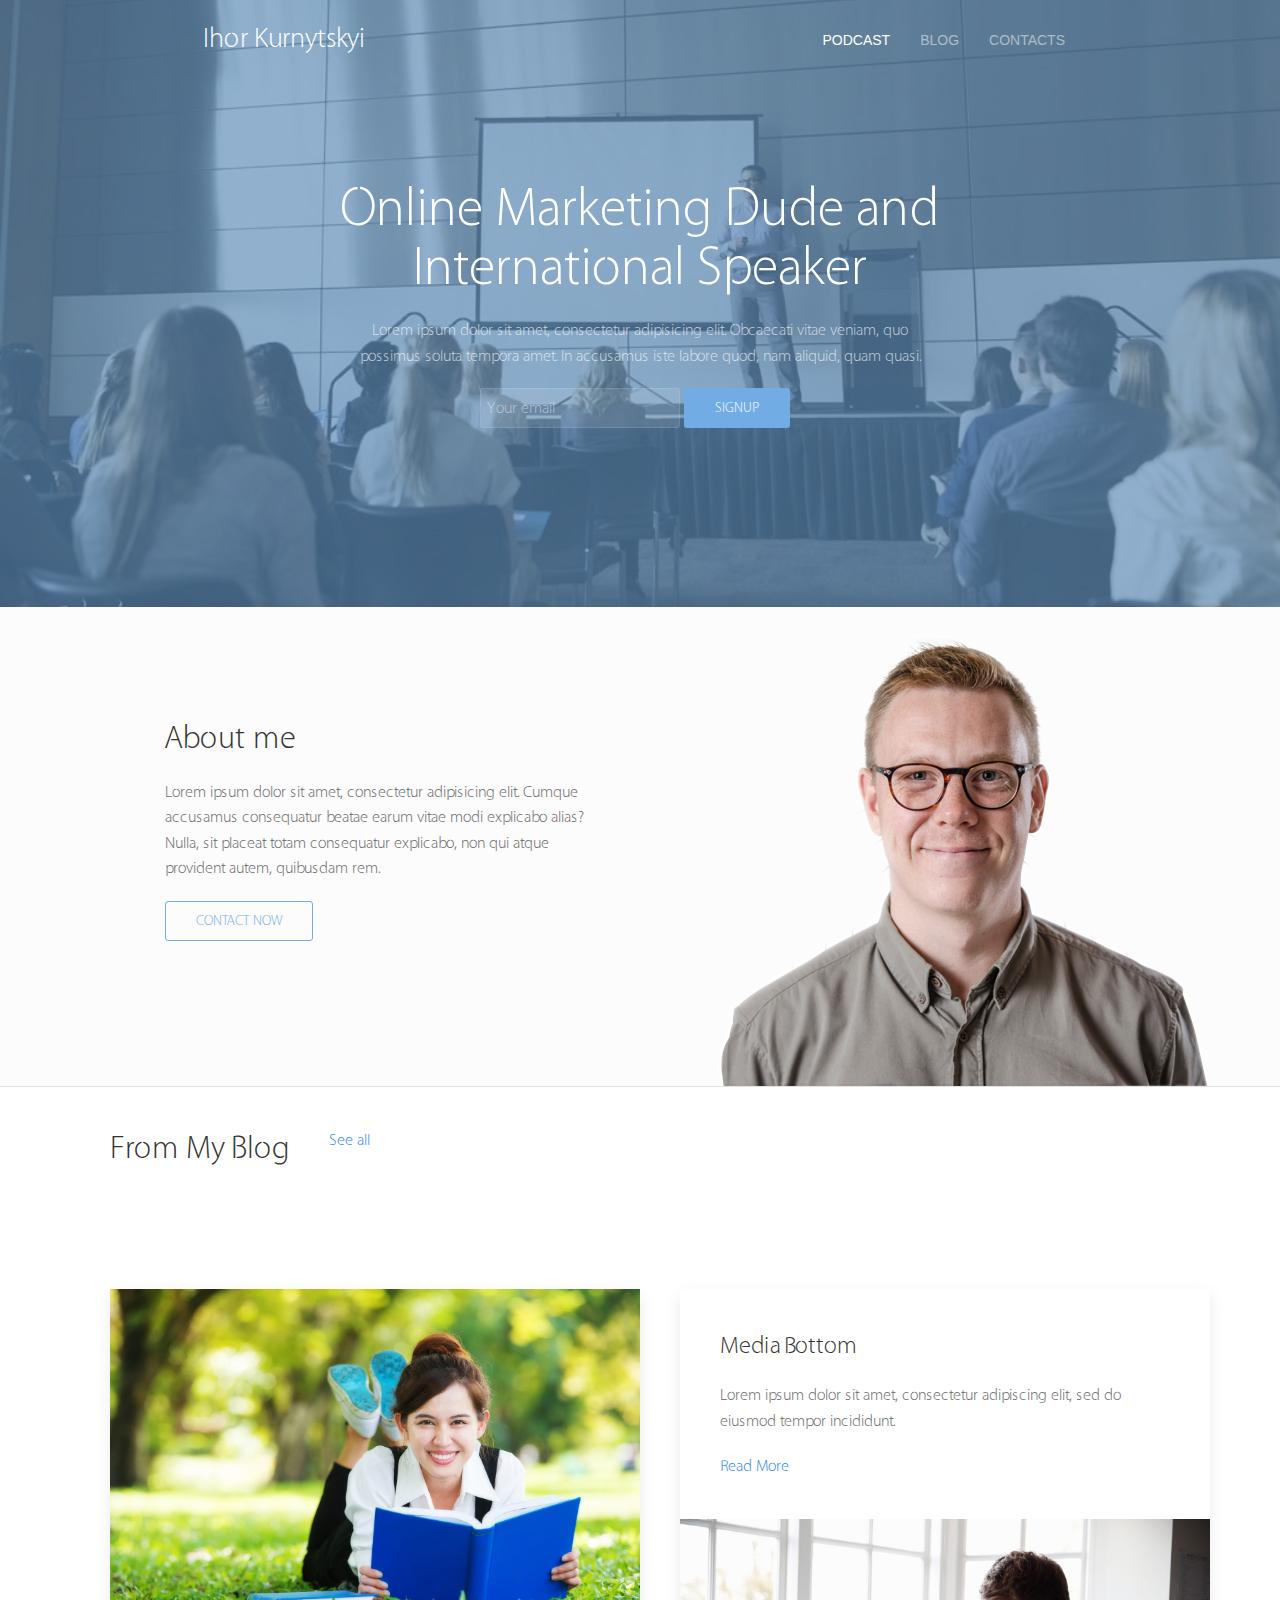
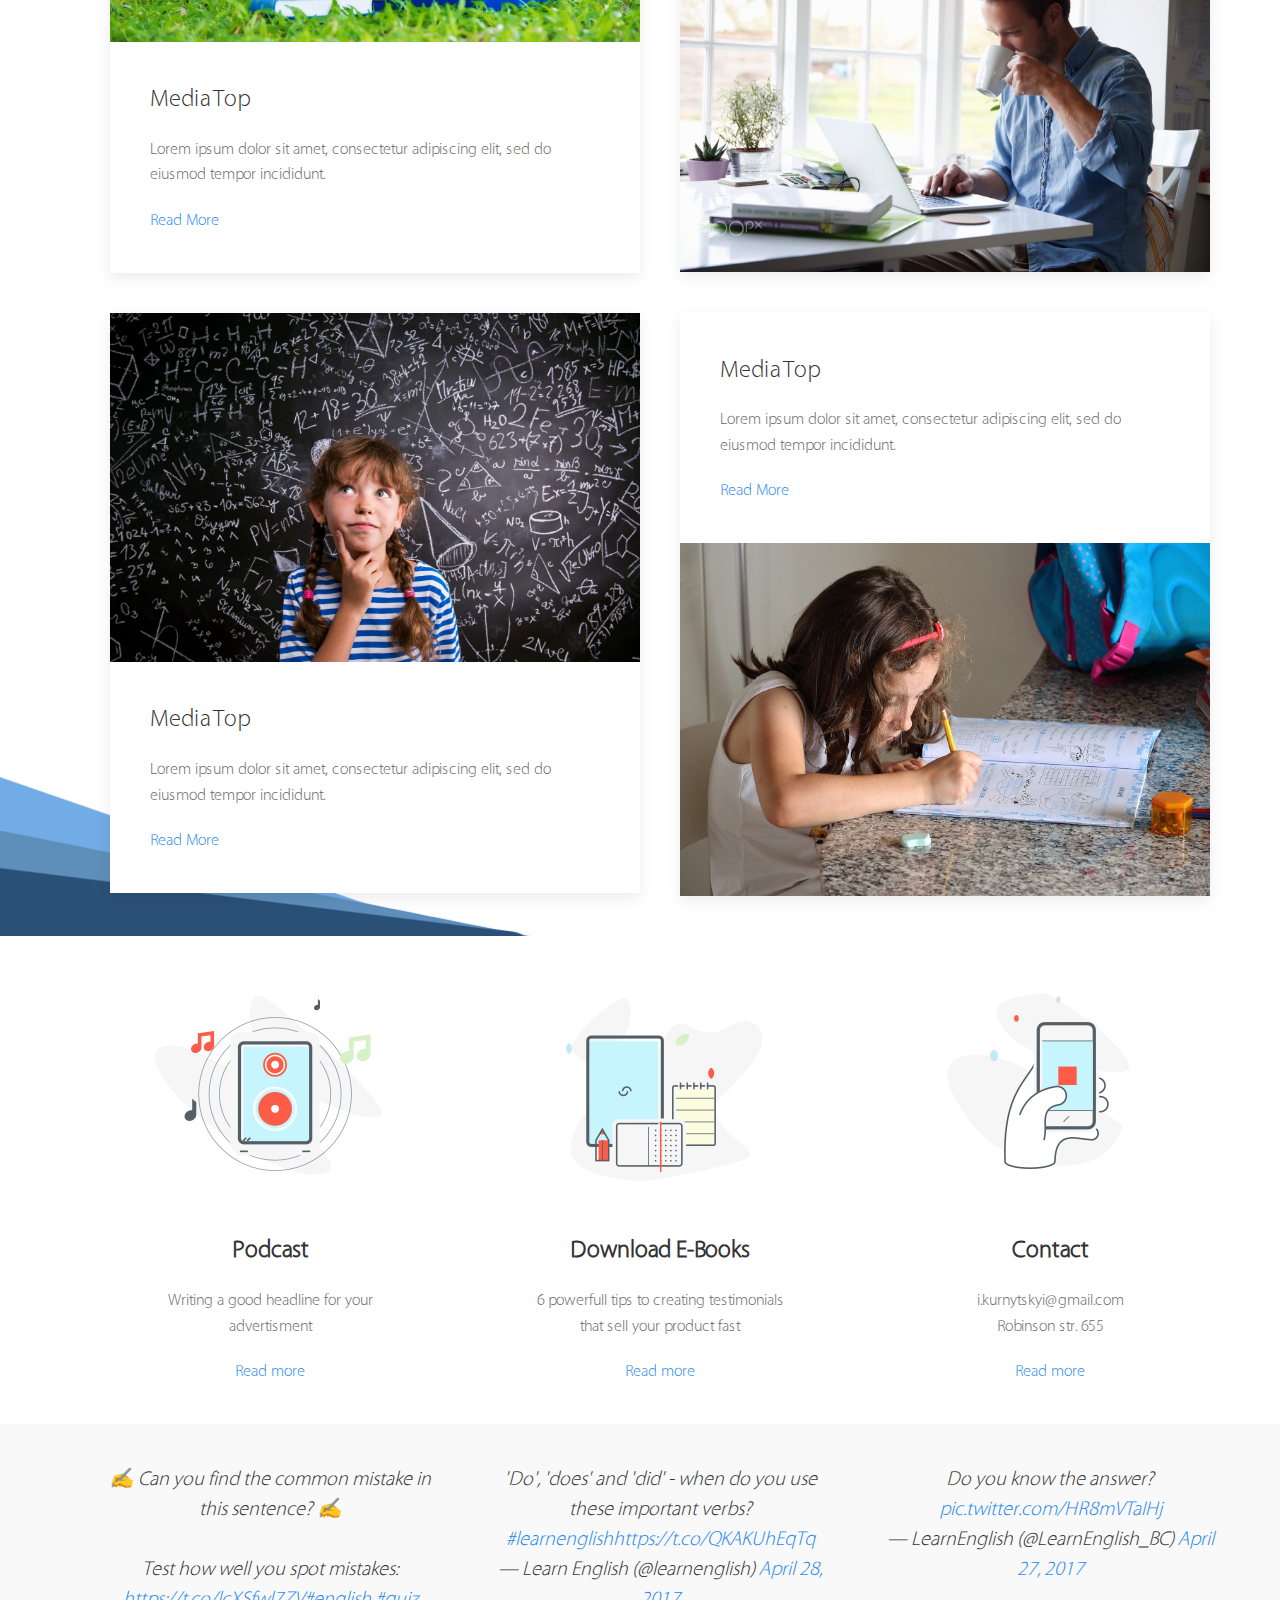
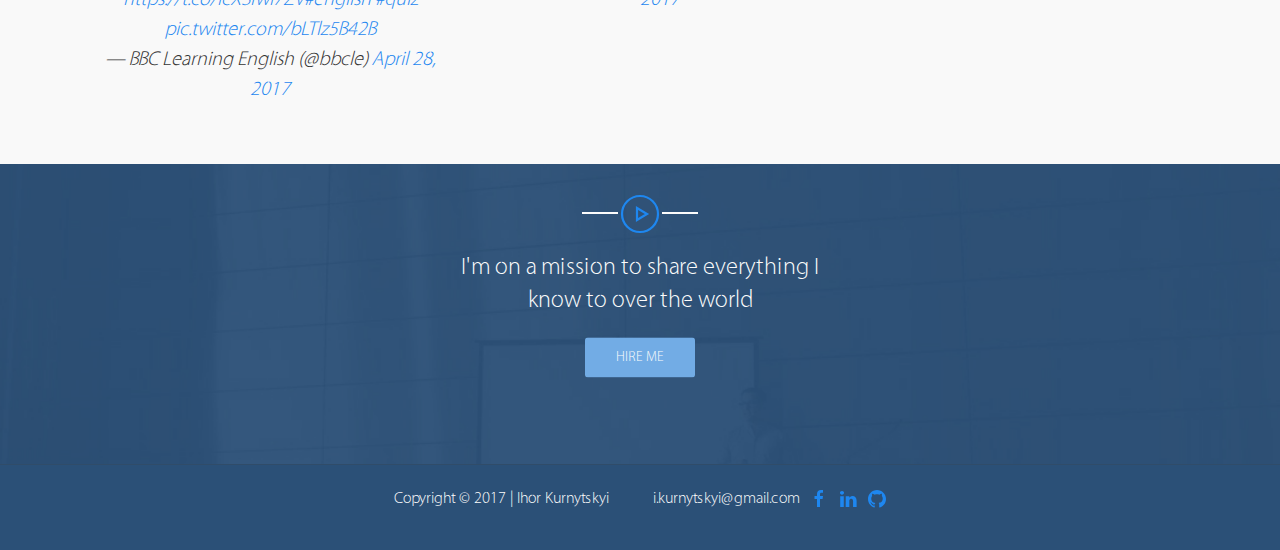
==== index.html @ 27030986 "first commit" ====
<!DOCTYPE html>
<html lang="en">
<head>
	<meta charset="UTF-8">
	
	<title>Document</title>
	<meta name="description" content="">
	
	<meta http-equiv="X-UA-Compatible" content="IE=edge">
	<meta name="viewport" content="width=device-width, initial-scale=1, maximum-scale=1">
	
	<link rel="shortcut icon" href="img/favicon/favicon.ico" type="image/x-icon"> 
	
	<!-- Normalize CSS-->
	<link rel="stylesheet" href="libs/normalize-css/normalize.css">

	<!--UIKIT framework-->
	<link rel="stylesheet" href="libs/uikit-3.0.0/css/uikit.css">

	<!-- Header CSS (First Sections of Website: paste after release from header.min.css here) -->
	<style></style>
	
	<!--CSS-->
	<link rel="stylesheet" href="css/main.css">
	
	<meta name="twitter:card" content="summary" />
    <meta name="twitter:site" content="@skatt931" />
    <meta name="twitter:title" content="Small Island Developing States Photo Submission" />
    <meta name="twitter:description" content="View the album on Flickr." />
    <meta name="twitter:image" content="https://farm6.staticflickr.com/5510/14338202952_93595258ff_z.jpg" />
</head>
<body>
	
	<header>
		
	</header>
	
    <!--	Header block-->
	<div class="uk-child-width-expand@s uk-light" uk-grid>
		<div>
			<div class="cover uk-background-cover">
				<div class="color-cover uk-background-cover">
                    <div class="uk-navbar-right">
                        <h1 class="logo uk-heading-primary">Ihor Kurnytskyi</h1>
                        <ul class="navigation uk-navbar-nav uk-position-top-right">
                            <li class="uk-active"><a href="#">Podcast</a></li>
                            <li><a href="#">Blog</a></li>
                            <li><a href="#">Contacts</a></li>
                        </ul>
                    </div>
                    <div class="main_text  uk-position-center">
                       <div class="main_text_block">
                            <h1 class="uk-heading-primary uk-text-center">Online Marketing Dude and International Speaker</h1>
                            <p class="uk-text-center">Lorem ipsum dolor sit amet, consectetur adipisicing elit. Obcaecati vitae veniam, quo possimus soluta tempora amet. In accusamus iste labore quod, nam aliquid, quam quasi.</p>
                            
                            <div class="head_form">
                                <input class="inputs uk-input uk-form-width-medium" type="text" placeholder="Your email">
                                <button class="buttons uk-button uk-button-primary">Signup</button>
                            </div>
                       </div>
                    </div>
				</div>
			</div>
		</div>
	</div>
	<!--	END Header block-->
	
	<!--About me block-->
   <div class="uk-card uk-card-default about_container">
       <div class="about_me uk-child-width-expand@s uk-grid-large uk-text-left container" uk-grid>
        <div>
            <div class="about_me_text uk-card uk-card-body">
                <h2>About me</h2>
                <p>Lorem ipsum dolor sit amet, consectetur adipisicing elit. Cumque accusamus consequatur beatae earum vitae modi explicabo alias? Nulla, sit placeat totam consequatur explicabo, non qui atque provident autem, quibusdam rem.</p>
                <button class="buttons about_me_btn uk-button uk-button-primary">Contact now</button>
            </div>
        </div>
        <div>
            <div class="man_image_block">
               <div class="circle1"><div class="circle2"><div class="circle3"></div></div></div>
                <img class="man_image" src="img/man1.png" alt="">
            </div>
        </div>
    </div>
   </div>
    
	<!--END About me block-->
	
	<!--Blog block-->
	    <div class="blog">
            <div class="stripes">
                <img src="img/stripes.png" alt="">
            </div>
                <div class="container uk-card uk-card-body " uk-grid>
                    <h2 class="uk-text-capitalize">From my blog</h2><a href="#" >See all</a>
                </div>
                <div class="container uk-card uk-card-body" uk-grid>
                <div class="uk-child-width-1-2@m" uk-grid>
            <div>
                <div class="uk-card uk-card-default uk-card-hover">
                    <div class="uk-card-media-top">
                        <a href="#modal-full1" uk-toggle><img src="img/study1.jpg" alt=""></a>
                    </div>
                    <div class="uk-card-body">
                        <h3 class="uk-card-title">Media Top</h3>
                        <p>Lorem ipsum dolor sit amet, consectetur adipiscing elit, sed do eiusmod tempor incididunt.</p>
                        <a href="#modal-full1" uk-toggle>Read More</a>
                    </div>
                </div>

                <!--This div is made for modal window it will be wisible only if you will click on the link belowe-->
                <div id="modal-full1" class="uk-modal-full" uk-modal>
                    <div class="uk-modal-dialog">
                        <button class="uk-modal-close-full uk-close-large" type="button" uk-close></button>
                        <div class="uk-grid-collapse uk-child-width-1-2@s uk-flex-middle" uk-grid>
                            <div class="uk-background-cover" style="background-image: url('img/study1.jpg');" uk-height-viewport></div>
                            <div class="uk-padding-large">
                                <h1>Headline</h1>
                                <p>Lorem ipsum dolor sit amet, consectetur adipiscing elit, sed do eiusmod tempor incididunt ut labore et dolore magna aliqua. Ut enim ad minim veniam, quis nostrud exercitation ullamco laboris nisi ut aliquip ex ea commodo consequat. Duis aute irure dolor in reprehenderit in voluptate velit esse cillum dolore eu fugiat nulla pariatur. Excepteur sint occaecat cupidatat non proident, sunt in culpa qui officia deserunt mollit anim id est laborum.</p>
                            </div>
                        </div>
                    </div>
                </div>

            </div>
            <div>
                <div class="uk-card uk-card-default uk-card-hover">
                    <div class="uk-card-body">
                        <h3 class="uk-card-title">Media Bottom</h3>
                        <p>Lorem ipsum dolor sit amet, consectetur adipiscing elit, sed do eiusmod tempor incididunt.</p>
                        <a href="#modal-full2" uk-toggle>Read More</a>
                    </div>
                     <div class="uk-card-media-top">
                        <a href="#modal-full2" uk-toggle><img src="img/study2.jpg" alt=""></a>
                    </div>
                </div>

                <div id="modal-full2" class="uk-modal-full" uk-modal>
                    <div class="uk-modal-dialog">
                        <button class="uk-modal-close-full uk-close-large" type="button" uk-close></button>
                        <div class="uk-grid-collapse uk-child-width-1-2@s uk-flex-middle" uk-grid>
                            <div class="uk-background-cover" style="background-image: url('img/study2.jpg');" uk-height-viewport></div>
                            <div class="uk-padding-large">
                                <h1>Headline</h1>
                                <p>Lorem ipsum dolor sit amet, consectetur adipiscing elit, sed do eiusmod tempor incididunt ut labore et dolore magna aliqua. Ut enim ad minim veniam, quis nostrud exercitation ullamco laboris nisi ut aliquip ex ea commodo consequat. Duis aute irure dolor in reprehenderit in voluptate velit esse cillum dolore eu fugiat nulla pariatur. Excepteur sint occaecat cupidatat non proident, sunt in culpa qui officia deserunt mollit anim id est laborum.</p>
                            </div>
                        </div>
                    </div>
                </div>

            </div>
            <div>
                <div class="uk-card uk-card-default uk-card-hover">
                    <div class="uk-card-media-top">
                        <a href="#modal-full3" uk-toggle><img src="img/study3.jpg" alt=""></a>
                    </div>
                    <div class="uk-card-body">
                        <h3 class="uk-card-title">Media Top</h3>
                        <p>Lorem ipsum dolor sit amet, consectetur adipiscing elit, sed do eiusmod tempor incididunt.</p>
                        <a href="#modal-full3" uk-toggle>Read More</a>
                    </div>
                </div>

                <div id="modal-full3" class="uk-modal-full" uk-modal>
                    <div class="uk-modal-dialog">
                        <button class="uk-modal-close-full uk-close-large" type="button" uk-close></button>
                        <div class="uk-grid-collapse uk-child-width-1-2@s uk-flex-middle" uk-grid>
                            <div class="uk-background-cover" style="background-image: url('img/study3.jpg');" uk-height-viewport></div>
                            <div class="uk-padding-large">
                                <h1>Headline</h1>
                                <p>Lorem ipsum dolor sit amet, consectetur adipiscing elit, sed do eiusmod tempor incididunt ut labore et dolore magna aliqua. Ut enim ad minim veniam, quis nostrud exercitation ullamco laboris nisi ut aliquip ex ea commodo consequat. Duis aute irure dolor in reprehenderit in voluptate velit esse cillum dolore eu fugiat nulla pariatur. Excepteur sint occaecat cupidatat non proident, sunt in culpa qui officia deserunt mollit anim id est laborum.</p>
                            </div>
                        </div>
                    </div>
                </div>

            </div>
            <div>
                <div class="uk-card uk-card-default uk-card-hover">
                    <div class="uk-card-body">
                        <h3 class="uk-card-title">Media Top</h3>
                        <p>Lorem ipsum dolor sit amet, consectetur adipiscing elit, sed do eiusmod tempor incididunt.</p>
                        <a href="#modal-full4" uk-toggle>Read More</a>
                    </div>
                    <div class="uk-card-media-bottom">
                         <a href="#modal-full4" uk-toggle><img src="img/study4.jpg" alt=""></a>
                    </div>
                </div>

                 <div id="modal-full4" class="uk-modal-full" uk-modal>
                    <div class="uk-modal-dialog">
                        <button class="uk-modal-close-full uk-close-large" type="button" uk-close></button>
                        <div class="uk-grid-collapse uk-child-width-1-2@s uk-flex-middle" uk-grid>
                            <div class="uk-background-cover" style="background-image: url('img/study4.jpg');" uk-height-viewport></div>
                            <div class="uk-padding-large">
                                <h1>Headline</h1>
                                <p>Lorem ipsum dolor sit amet, consectetur adipiscing elit, sed do eiusmod tempor incididunt ut labore et dolore magna aliqua. Ut enim ad minim veniam, quis nostrud exercitation ullamco laboris nisi ut aliquip ex ea commodo consequat. Duis aute irure dolor in reprehenderit in voluptate velit esse cillum dolore eu fugiat nulla pariatur. Excepteur sint occaecat cupidatat non proident, sunt in culpa qui officia deserunt mollit anim id est laborum.</p>
                            </div>
                        </div>
                    </div>
                </div>
            </div>

        </div>

	    </div>
	</div>
	<!--END Blog block-->
	
	<!--What to do block-->
	<div class="podcast">
<!--	    <div class="container uk-card uk-card-body">-->
           <div class="container uk-child-width-expand@s uk-text-center" uk-grid>
                <div>
                    <div class="uk-card uk-card-body">
                        <img src="img/planshet.jpg" alt="">
                        <h3 class="uk-text-bold">Podcast</h3>
                        <p>Writing a good headline for your advertisment</p>
                        <a href="#">Read more</a>
                    </div>
                </div>
                <div>
                    <div class="uk-card uk-card-body">
                        <img src="img/books.jpg" alt="">
                        <h3 class="uk-text-bold">Download E-Books</h3>
                        <p>6 powerfull tips to creating testimonials that sell your product fast</p>
                        <a href="#">Read more</a>
                    </div>
                </div>
                <div>
                    <div class="uk-card uk-card-body">
                        <img src="img/smartphone.jpg" alt="">
                        <h3 class="uk-text-bold">Contact</h3>
                        <p>i.kurnytskyi@gmail.com <br> Robinson str. 655</p>
                        <a href="#">Read more</a>
                    </div>
                </div>
           </div>
<!--        </div>-->
	</div>
	<!--END What to do block-->
	
	<!--Twitter block-->
	<div class="twitter">
	    <div class="container uk-child-width-expand@s uk-text-center" uk-grid>
                <div>
<!--                   <div class="uk-card uk-card-body">-->
                        <blockquote class="twitter-tweet"><p lang="en" dir="ltr">✍ Can you find the common mistake in this sentence? ✍<br><br>Test how well you spot mistakes: <a href="https://t.co/lcXSfwl7ZV">https://t.co/lcXSfwl7ZV</a><a href="https://twitter.com/hashtag/english?src=hash">#english</a> <a href="https://twitter.com/hashtag/quiz?src=hash">#quiz</a> <a href="https://t.co/bLTlz5B42B">pic.twitter.com/bLTlz5B42B</a></p>&mdash; BBC Learning English (@bbcle) <a href="https://twitter.com/bbcle/status/857927199827079168">April 28, 2017</a></blockquote> <script async src="//platform.twitter.com/widgets.js" charset="utf-8"></script>
<!--                    </div>-->
                </div>
                <div>
<!--                    <div class="uk-card uk-card-body">-->
                       <blockquote class="twitter-tweet"><p lang="en" dir="ltr">&#39;Do&#39;, &#39;does&#39; and &#39;did&#39; - when do you use these important verbs? <a href="https://twitter.com/hashtag/learnenglish?src=hash">#learnenglish</a><a href="https://t.co/QKAKUhEqTq">https://t.co/QKAKUhEqTq</a></p>&mdash; Learn English (@learnenglish) <a href="https://twitter.com/learnenglish/status/857836811074379776">April 28, 2017</a></blockquote> <script async src="//platform.twitter.com/widgets.js" charset="utf-8"></script>
<!--                    </div>-->
                </div>
                <div>
<!--                    <div class="uk-card uk-card-body">-->
                         <blockquote class="twitter-tweet"><p lang="en" dir="ltr">Do you know the answer? <a href="https://t.co/HR8mVTaIHj">pic.twitter.com/HR8mVTaIHj</a></p>&mdash; LearnEnglish (@LearnEnglish_BC) <a href="https://twitter.com/LearnEnglish_BC/status/857610566176845828">April 27, 2017</a></blockquote> <script async src="//platform.twitter.com/widgets.js" charset="utf-8"></script>
<!--                    </div>-->
                </div>
           </div>
	</div>
	<!--END Twitter block-->
	
	
	<!--Last block-->
	<div class="last_block footer-cover uk-background-cover">
<!--        <div class="container uk-card uk-card-body">-->
          <div class="play uk-position-top-center">
                  <span uk-icon="icon: minus; ratio: 2"></span><a href="#modal-center" uk-toggle><span uk-icon="icon: play-circle; ratio: 2"></span></a><span uk-icon="icon: minus; ratio: 2"></span>
                  
                  <div id="modal-center" uk-modal="center: true">
                    <div class="uk-modal-dialog">
                        <button class="uk-modal-close-outside" type="button" uk-close></button>
                        <video controls="controls" autoplay><source src="img/Meeting.mp4" type='video/mp4;'></video>
                    </div>
                </div>
            </div>
           <div class="last_block_text uk-position-center uk-text-center">
                <h3>I'm on a mission to share everything I know to over the world</h3>
                <button class="buttons uk-button uk-button-primary">Hire me</button>
           </div>
<!--        </div>-->
	</div>
	<!--END last block-->
	
	
	<!--Footer-->
	<div class="footer">
	    <div class="container uk-text-center">
            <p>Copyright &#169; 2017 | Ihor Kurnytskyi <span class="email">i.kurnytskyi@gmail.com</span> 
            <a href="https://www.facebook.com/Igor.Kurnitskyy" target="_blank"><span uk-icon="icon: facebook;"></span></a>
	        <a href="https://www.linkedin.com/in/ihor-kurnytskyi-74137111a/" target="_blank"><span uk-icon="icon: linkedin;"></span></a>
	        <a href="https://github.com/skatt931/"  target="_blank"><span uk-icon="icon: github;"></span></a></p>
	    </div>
	</div>
	<!--END Footer-->

	<!--JQuery lib-->
	<script src="libs/jquery/dist/jquery.js"></script>
	<!--UIKIT lib-->
	<script src="libs/uikit-3.0.0/js/uikit.js"></script>
	<script src="libs/uikit-3.0.0/js/uikit-icons.min.js"></script>
	<!--Main JavaScript-->
	<script src="js/common.js"></script>
</body>
</html>
---- css/main.css ----
@charset "UTF-8";
@import "http://fonts.fontstorage.com/import/cleanvertising.css";
@font-face {
  font-family: 'Cleanvertising-b';
  /* Имя шрифта */
  src: url(../fonts/CLEANVEB.TTF);
  /* Путь к файлу со шрифтом */ }

@font-face {
  font-family: 'Cleanvertising-l';
  /* Имя шрифта */
  src: url(../fonts/CLEANVEL.TTF);
  /* Путь к файлу со шрифтом */ }

html {
  font-family: "Cleanvertising-l", sans-serif, cursive; }

body {
  font-size: 16px;
  min-width: 320px;
  position: relative;
  line-height: 1.6;
  font-family: "Cleanvertising-l", sans-serif, cursive;
  overflow-x: hidden; }

p, h1, h2, h3, h4, h5, h6, button, a, li, html, body, div {
  font-family: "Cleanvertising-l", sans-serif, cursive; }

.hidden {
  display: none; }

.inputs {
  border-radius: 3px; }

.container {
  padding-right: 15px;
  padding-left: 15px;
  margin-right: auto;
  margin-left: auto; }

@media (min-width: 768px) {
  .container {
    width: 750px; } }

@media (min-width: 992px) {
  .container {
    width: 970px; } }

@media (min-width: 1200px) {
  .container {
    width: 1170px; } }

.cover {
  position: relative;
  background-image: url(../img/header-image.jpg);
  height: 607px; }
  .cover .color-cover {
    background-color: rgba(94, 142, 186, 0.67);
    height: 561px;
    padding: 23px; }
    .cover .color-cover .main_text .main_text_block {
      max-width: 600px; }
      .cover .color-cover .main_text .main_text_block h1 {
        font-family: "Cleanvertising-l", sans-serif, cursive;
        font-size: 54px; }
    .cover .color-cover .main_text .head_form {
      position: relative;
      width: 320px;
      margin-left: calc(50% - 160px); }
      .cover .color-cover .main_text .head_form .buttons {
        border-radius: 3px;
        background-color: #72ace5;
        color: #FCFCFC; }
        .cover .color-cover .main_text .head_form .buttons:hover {
          background-color: #86c0f9; }
  .cover .logo {
    font-family: "Cleanvertising-l", sans-serif, cursive;
    font-size: 28px;
    margin-left: 180px; }

/*About me block*/
.about_container {
  background-color: #FCFCFC;
  border-bottom: 1px solid rgba(128, 128, 128, 0.21); }

.about_me .about_me_text {
  margin-top: 70px; }

.about_me .about_me_btn {
  background-color: #FCFCFC;
  color: #72ace5;
  border: 1px solid #72ace5;
  border-radius: 3px; }
  .about_me .about_me_btn:hover {
    background-color: #72ace5;
    color: #FCFCFC;
    border: 1px solid #72ace5;
    transition: .5s; }

.about_me .man_image_block {
  position: relative; }

.about_me .circle1 {
  display: none;
  position: absolute;
  width: 80%;
  height: 80%;
  border: 3px solid #2B5077;
  border-radius: 50%;
  left: 39px;
  top: 128px;
  opacity: 0.4;
  z-index: 1; }
  .about_me .circle1 .circle2 {
    width: 75%;
    height: 75%;
    border: 3px solid #2B5077;
    border-radius: 50%;
    margin-left: 50px;
    margin-top: 50px;
    opacity: 0.5; }
    .about_me .circle1 .circle2 .circle3 {
      width: 70%;
      height: 70%;
      border: 3px solid #2B5077;
      border-radius: 50%;
      margin-left: 45px;
      margin-top: 50px;
      opacity: 0.6; }

.about_me .man_image {
  position: relative;
  z-index: 2; }

.blog {
  position: relative;
  background-color: white;
  z-index: 2;
  min-height: 300px; }
  .blog .stripes {
    position: absolute;
    bottom: 0; }

/*Twitter*/
.twitter {
  background-color: #f9f9f9;
  padding: 40px 0; }

/*Last block*/
.last_block {
  background-image: url(../img/footer-image.jpg);
  min-height: 200px;
  padding: 50px;
  position: relative; }
  .last_block .play {
    top: 10%;
    color: #FCFCFC; }
  .last_block .last_block_text {
    max-width: 400px; }
    .last_block .last_block_text h3 {
      color: #FCFCFC; }
    .last_block .last_block_text .buttons {
      border-radius: 3px;
      background-color: #72ace5;
      color: #FCFCFC; }
      .last_block .last_block_text .buttons:hover {
        background-color: #86c0f9; }

/*Footer*/
.footer {
  background-color: #2B5077;
  border-top: 1px solid rgba(67, 66, 66, 0.26);
  min-height: 30px;
  color: #FCFCFC;
  padding: 20px; }
  .footer .container p {
    font-family: "Cleanvertising-l", sans-serif, cursive; }
    .footer .container p .email {
      margin-left: 40px; }
    .footer .container p a {
      margin-left: 5px; }

.navigation {
  margin-right: 200px; }
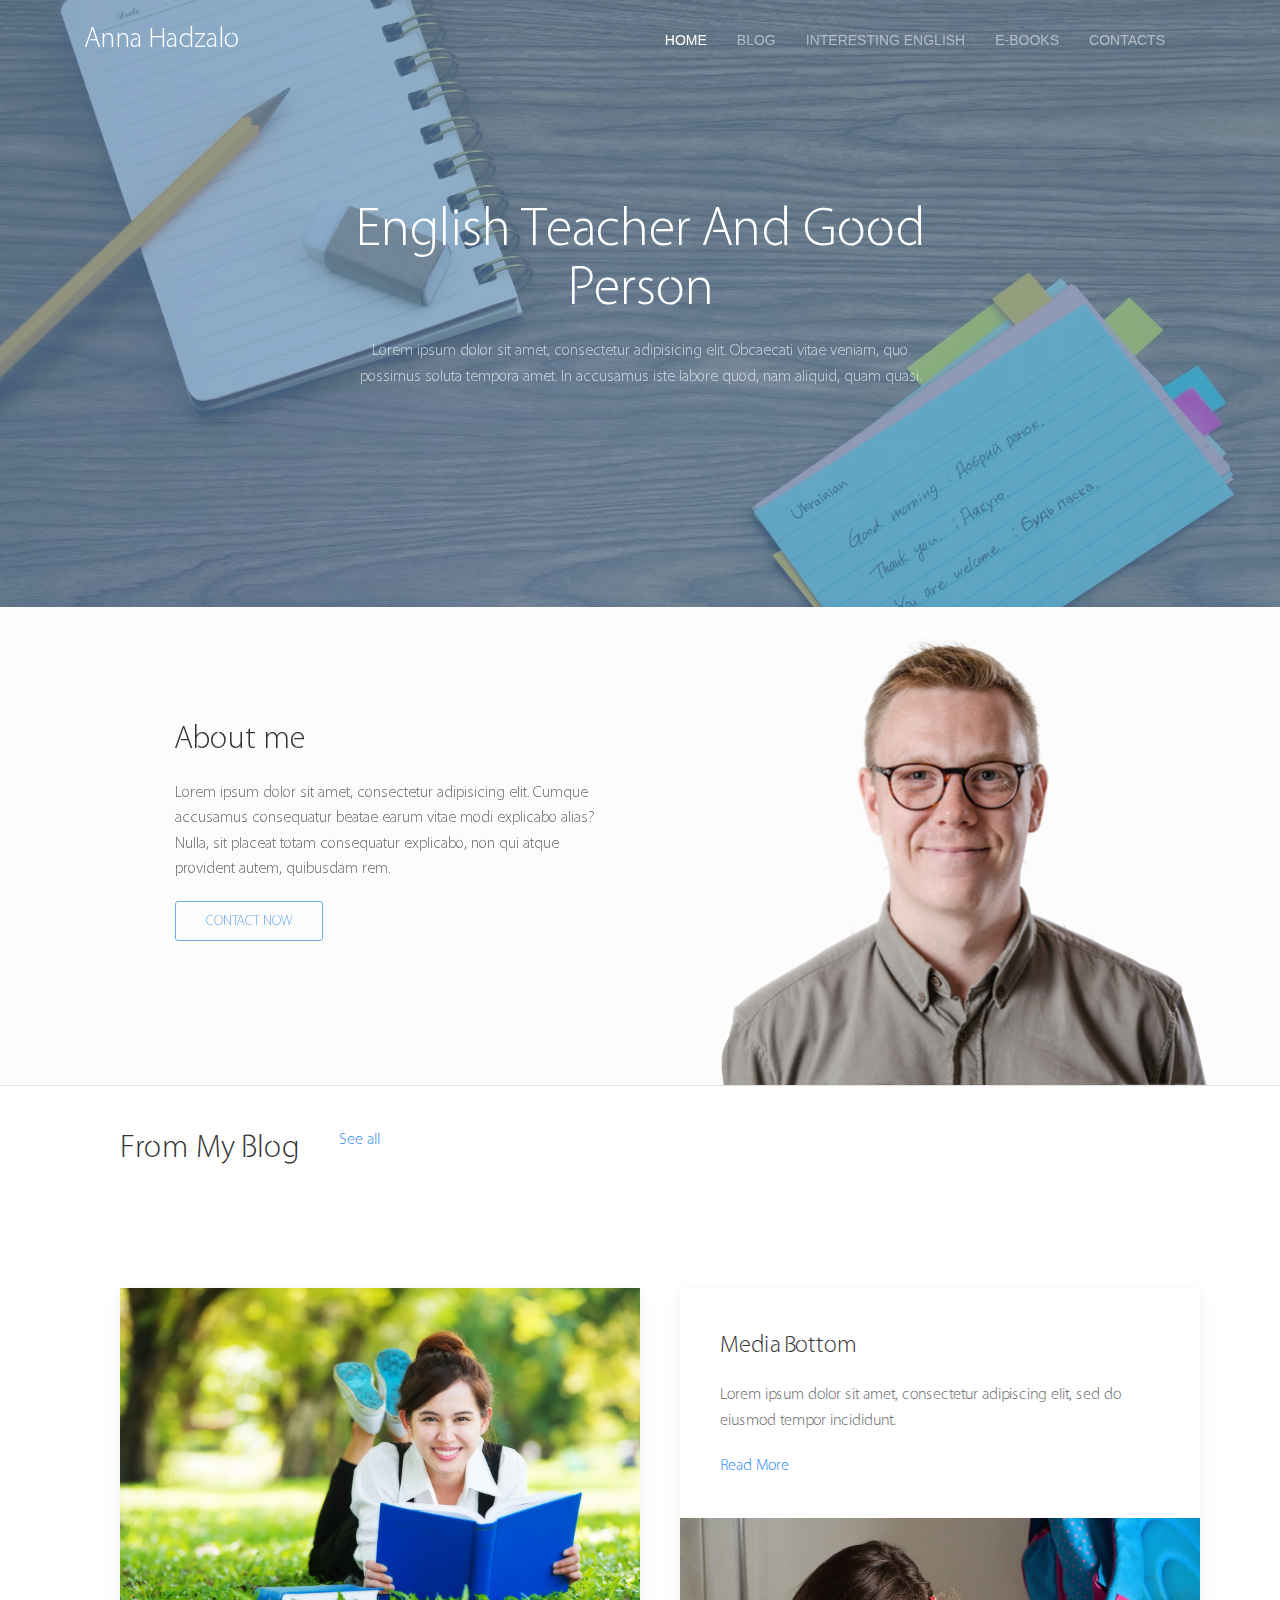
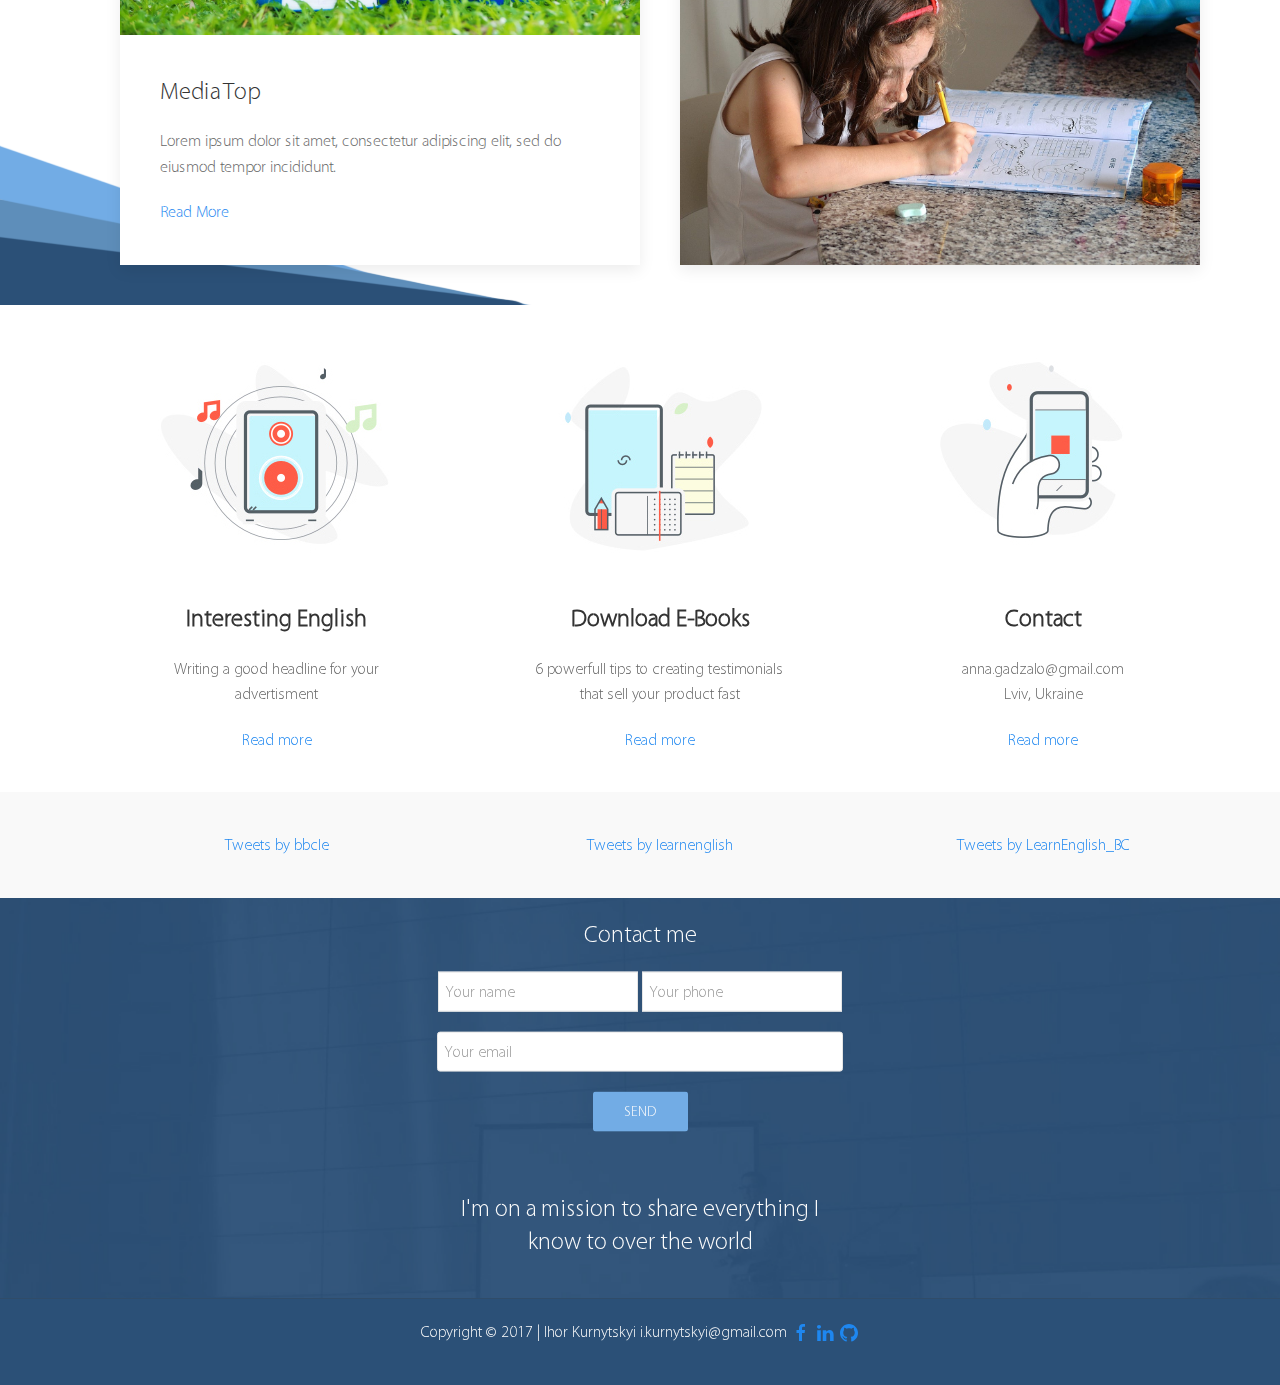
==== commit 8e870bc8: "start" ====
--- a/index.html
+++ b/index.html
@@ -3,7 +3,7 @@
 <head>
 	<meta charset="UTF-8">
 	
-	<title>Document</title>
+	<title>Anna Hadzalo</title>
 	<meta name="description" content="">
 	
 	<meta http-equiv="X-UA-Compatible" content="IE=edge">
@@ -22,15 +22,9 @@
 	
 	<!--CSS-->
 	<link rel="stylesheet" href="css/main.css">
-	
-	<meta name="twitter:card" content="summary" />
-    <meta name="twitter:site" content="@skatt931" />
-    <meta name="twitter:title" content="Small Island Developing States Photo Submission" />
-    <meta name="twitter:description" content="View the album on Flickr." />
-    <meta name="twitter:image" content="https://farm6.staticflickr.com/5510/14338202952_93595258ff_z.jpg" />
+
 </head>
 <body>
-	
 	<header>
 		
 	</header>
@@ -38,25 +32,41 @@
     <!--	Header block-->
 	<div class="uk-child-width-expand@s uk-light" uk-grid>
 		<div>
-			<div class="cover uk-background-cover">
+			<div class="cover uk-background-cover" data-parallax="scroll" data-image-src="img/header-image.jpg">
 				<div class="color-cover uk-background-cover">
-                    <div class="uk-navbar-right">
-                        <h1 class="logo uk-heading-primary">Ihor Kurnytskyi</h1>
+                    <div class="container uk-navbar-right">
+                        <div>
+                           <h1 class="logo uk-heading-primary">Anna Hadzalo</h1>
+                        </div>
+                            
                         <ul class="navigation uk-navbar-nav uk-position-top-right">
-                            <li class="uk-active"><a href="#">Podcast</a></li>
-                            <li><a href="#">Blog</a></li>
-                            <li><a href="#">Contacts</a></li>
+                            <li class="uk-active"><a href="index.html">Home</a></li>
+                            <li><a href="blog.html">Blog</a></li>
+                            <li><a href="Interesting_English.html">Interesting English</a></li>
+                            <li><a href="e-books.html">E-books</a></li>
+                            <li><a href="contacts.html">Contacts</a></li>
                         </ul>
+
+                        <button class="navigation-button uk-button uk-button-default uk-position-top-right" type="button"><a href="" class="uk-icon-link" uk-icon="icon: menu"></a></button>
+                        <div uk-dropdown="animation: uk-animation-slide-top-small; duration: 1000">
+                            <ul class="uk-nav uk-dropdown-nav">
+                                <li class="uk-active"><a href="index.html">Home</a></li>
+                                <li><a href="blog.html">Blog</a></li>
+                                <li><a href="Interesting_English.html">Interesting English</a></li>
+                                <li><a href="e-books.html">E-books</a></li>
+                                <li><a href="contacts.html">Contacts</a></li>
+                            </ul>
+                        </div>
                     </div>
                     <div class="main_text  uk-position-center">
                        <div class="main_text_block">
-                            <h1 class="uk-heading-primary uk-text-center">Online Marketing Dude and International Speaker</h1>
+                            <h1 class="uk-heading-primary uk-text-center">English Teacher And Good Person</h1>
                             <p class="uk-text-center">Lorem ipsum dolor sit amet, consectetur adipisicing elit. Obcaecati vitae veniam, quo possimus soluta tempora amet. In accusamus iste labore quod, nam aliquid, quam quasi.</p>
-                            
-                            <div class="head_form">
-                                <input class="inputs uk-input uk-form-width-medium" type="text" placeholder="Your email">
-                                <button class="buttons uk-button uk-button-primary">Signup</button>
-                            </div>
+                            <!-- -->
+                            <!--<div class="head_form">-->
+                                <!--<input class="inputs uk-input uk-form-width-medium" type="text" placeholder="Your email">-->
+                                <!--<button class="buttons uk-button uk-button-primary">Signup</button>-->
+                            <!--</div>-->
                        </div>
                     </div>
 				</div>
@@ -72,7 +82,7 @@
             <div class="about_me_text uk-card uk-card-body">
                 <h2>About me</h2>
                 <p>Lorem ipsum dolor sit amet, consectetur adipisicing elit. Cumque accusamus consequatur beatae earum vitae modi explicabo alias? Nulla, sit placeat totam consequatur explicabo, non qui atque provident autem, quibusdam rem.</p>
-                <button class="buttons about_me_btn uk-button uk-button-primary">Contact now</button>
+                <a href="contacts.html" class="buttons about_me_btn uk-button uk-button-primary">Contact now</a>
             </div>
         </div>
         <div>
@@ -92,7 +102,7 @@
                 <img src="img/stripes.png" alt="">
             </div>
                 <div class="container uk-card uk-card-body " uk-grid>
-                    <h2 class="uk-text-capitalize">From my blog</h2><a href="#" >See all</a>
+                    <h2 class="uk-text-capitalize">From my blog</h2><a href="blog.html">See all</a>
                 </div>
                 <div class="container uk-card uk-card-body" uk-grid>
                 <div class="uk-child-width-1-2@m" uk-grid>
@@ -131,7 +141,7 @@
                         <a href="#modal-full2" uk-toggle>Read More</a>
                     </div>
                      <div class="uk-card-media-top">
-                        <a href="#modal-full2" uk-toggle><img src="img/study2.jpg" alt=""></a>
+                        <a href="#modal-full2" uk-toggle><img src="img/study4.jpg" alt=""></a>
                     </div>
                 </div>
 
@@ -149,58 +159,6 @@
                 </div>
 
             </div>
-            <div>
-                <div class="uk-card uk-card-default uk-card-hover">
-                    <div class="uk-card-media-top">
-                        <a href="#modal-full3" uk-toggle><img src="img/study3.jpg" alt=""></a>
-                    </div>
-                    <div class="uk-card-body">
-                        <h3 class="uk-card-title">Media Top</h3>
-                        <p>Lorem ipsum dolor sit amet, consectetur adipiscing elit, sed do eiusmod tempor incididunt.</p>
-                        <a href="#modal-full3" uk-toggle>Read More</a>
-                    </div>
-                </div>
-
-                <div id="modal-full3" class="uk-modal-full" uk-modal>
-                    <div class="uk-modal-dialog">
-                        <button class="uk-modal-close-full uk-close-large" type="button" uk-close></button>
-                        <div class="uk-grid-collapse uk-child-width-1-2@s uk-flex-middle" uk-grid>
-                            <div class="uk-background-cover" style="background-image: url('img/study3.jpg');" uk-height-viewport></div>
-                            <div class="uk-padding-large">
-                                <h1>Headline</h1>
-                                <p>Lorem ipsum dolor sit amet, consectetur adipiscing elit, sed do eiusmod tempor incididunt ut labore et dolore magna aliqua. Ut enim ad minim veniam, quis nostrud exercitation ullamco laboris nisi ut aliquip ex ea commodo consequat. Duis aute irure dolor in reprehenderit in voluptate velit esse cillum dolore eu fugiat nulla pariatur. Excepteur sint occaecat cupidatat non proident, sunt in culpa qui officia deserunt mollit anim id est laborum.</p>
-                            </div>
-                        </div>
-                    </div>
-                </div>
-
-            </div>
-            <div>
-                <div class="uk-card uk-card-default uk-card-hover">
-                    <div class="uk-card-body">
-                        <h3 class="uk-card-title">Media Top</h3>
-                        <p>Lorem ipsum dolor sit amet, consectetur adipiscing elit, sed do eiusmod tempor incididunt.</p>
-                        <a href="#modal-full4" uk-toggle>Read More</a>
-                    </div>
-                    <div class="uk-card-media-bottom">
-                         <a href="#modal-full4" uk-toggle><img src="img/study4.jpg" alt=""></a>
-                    </div>
-                </div>
-
-                 <div id="modal-full4" class="uk-modal-full" uk-modal>
-                    <div class="uk-modal-dialog">
-                        <button class="uk-modal-close-full uk-close-large" type="button" uk-close></button>
-                        <div class="uk-grid-collapse uk-child-width-1-2@s uk-flex-middle" uk-grid>
-                            <div class="uk-background-cover" style="background-image: url('img/study4.jpg');" uk-height-viewport></div>
-                            <div class="uk-padding-large">
-                                <h1>Headline</h1>
-                                <p>Lorem ipsum dolor sit amet, consectetur adipiscing elit, sed do eiusmod tempor incididunt ut labore et dolore magna aliqua. Ut enim ad minim veniam, quis nostrud exercitation ullamco laboris nisi ut aliquip ex ea commodo consequat. Duis aute irure dolor in reprehenderit in voluptate velit esse cillum dolore eu fugiat nulla pariatur. Excepteur sint occaecat cupidatat non proident, sunt in culpa qui officia deserunt mollit anim id est laborum.</p>
-                            </div>
-                        </div>
-                    </div>
-                </div>
-            </div>
-
         </div>
 
 	    </div>
@@ -214,9 +172,9 @@
                 <div>
                     <div class="uk-card uk-card-body">
                         <img src="img/planshet.jpg" alt="">
-                        <h3 class="uk-text-bold">Podcast</h3>
+                        <h3 class="uk-text-bold">Interesting English</h3>
                         <p>Writing a good headline for your advertisment</p>
-                        <a href="#">Read more</a>
+                        <a href="Interesting_English.html">Read more</a>
                     </div>
                 </div>
                 <div>
@@ -224,15 +182,15 @@
                         <img src="img/books.jpg" alt="">
                         <h3 class="uk-text-bold">Download E-Books</h3>
                         <p>6 powerfull tips to creating testimonials that sell your product fast</p>
-                        <a href="#">Read more</a>
+                        <a href="e-books.html">Read more</a>
                     </div>
                 </div>
                 <div>
                     <div class="uk-card uk-card-body">
                         <img src="img/smartphone.jpg" alt="">
                         <h3 class="uk-text-bold">Contact</h3>
-                        <p>i.kurnytskyi@gmail.com <br> Robinson str. 655</p>
-                        <a href="#">Read more</a>
+                        <p>anna.gadzalo@gmail.com <br> Lviv, Ukraine</p>
+                        <a href="contacts.html">Read more</a>
                     </div>
                 </div>
            </div>
@@ -245,17 +203,19 @@
 	    <div class="container uk-child-width-expand@s uk-text-center" uk-grid>
                 <div>
 <!--                   <div class="uk-card uk-card-body">-->
-                        <blockquote class="twitter-tweet"><p lang="en" dir="ltr">✍ Can you find the common mistake in this sentence? ✍<br><br>Test how well you spot mistakes: <a href="https://t.co/lcXSfwl7ZV">https://t.co/lcXSfwl7ZV</a><a href="https://twitter.com/hashtag/english?src=hash">#english</a> <a href="https://twitter.com/hashtag/quiz?src=hash">#quiz</a> <a href="https://t.co/bLTlz5B42B">pic.twitter.com/bLTlz5B42B</a></p>&mdash; BBC Learning English (@bbcle) <a href="https://twitter.com/bbcle/status/857927199827079168">April 28, 2017</a></blockquote> <script async src="//platform.twitter.com/widgets.js" charset="utf-8"></script>
+                        <!--<blockquote class="twitter-tweet"><p lang="en" dir="ltr">✍ Can you find the common mistake in this sentence? ✍<br><br>Test how well you spot mistakes: <a href="https://t.co/lcXSfwl7ZV">https://t.co/lcXSfwl7ZV</a><a href="https://twitter.com/hashtag/english?src=hash">#english</a> <a href="https://twitter.com/hashtag/quiz?src=hash">#quiz</a> <a href="https://t.co/bLTlz5B42B">pic.twitter.com/bLTlz5B42B</a></p>&mdash; BBC Learning English (@bbcle) <a href="https://twitter.com/bbcle/status/857927199827079168">April 28, 2017</a></blockquote> <script async src="//platform.twitter.com/widgets.js" charset="utf-8"></script>-->
+                    <a class="twitter-timeline" data-width="350" data-height="400" data-dnt="true" data-link-color="#19CF86" href="https://twitter.com/bbcle">Tweets by bbcle</a> <script async src="//platform.twitter.com/widgets.js" charset="utf-8"></script>
 <!--                    </div>-->
                 </div>
                 <div>
 <!--                    <div class="uk-card uk-card-body">-->
-                       <blockquote class="twitter-tweet"><p lang="en" dir="ltr">&#39;Do&#39;, &#39;does&#39; and &#39;did&#39; - when do you use these important verbs? <a href="https://twitter.com/hashtag/learnenglish?src=hash">#learnenglish</a><a href="https://t.co/QKAKUhEqTq">https://t.co/QKAKUhEqTq</a></p>&mdash; Learn English (@learnenglish) <a href="https://twitter.com/learnenglish/status/857836811074379776">April 28, 2017</a></blockquote> <script async src="//platform.twitter.com/widgets.js" charset="utf-8"></script>
+                    <a class="twitter-timeline" data-width="350" data-height="400" data-dnt="true" data-link-color="#19CF86" href="https://twitter.com/learnenglish">Tweets by learnenglish</a> <script async src="//platform.twitter.com/widgets.js" charset="utf-8"></script>
 <!--                    </div>-->
                 </div>
                 <div>
 <!--                    <div class="uk-card uk-card-body">-->
-                         <blockquote class="twitter-tweet"><p lang="en" dir="ltr">Do you know the answer? <a href="https://t.co/HR8mVTaIHj">pic.twitter.com/HR8mVTaIHj</a></p>&mdash; LearnEnglish (@LearnEnglish_BC) <a href="https://twitter.com/LearnEnglish_BC/status/857610566176845828">April 27, 2017</a></blockquote> <script async src="//platform.twitter.com/widgets.js" charset="utf-8"></script>
+                         <!--<blockquote class="twitter-tweet"><p lang="en" dir="ltr">Do you know the answer? <a href="https://t.co/HR8mVTaIHj">pic.twitter.com/HR8mVTaIHj</a></p>&mdash; LearnEnglish (@LearnEnglish_BC) <a href="https://twitter.com/LearnEnglish_BC/status/857610566176845828">April 27, 2017</a></blockquote> <script async src="//platform.twitter.com/widgets.js" charset="utf-8"></script>-->
+                    <a class="twitter-timeline" data-width="350" data-height="400" data-dnt="true" data-link-color="#19CF86" href="https://twitter.com/LearnEnglish_BC">Tweets by LearnEnglish_BC</a> <script async src="//platform.twitter.com/widgets.js" charset="utf-8"></script>
 <!--                    </div>-->
                 </div>
            </div>
@@ -267,8 +227,6 @@
 	<div class="last_block footer-cover uk-background-cover">
 <!--        <div class="container uk-card uk-card-body">-->
           <div class="play uk-position-top-center">
-                  <span uk-icon="icon: minus; ratio: 2"></span><a href="#modal-center" uk-toggle><span uk-icon="icon: play-circle; ratio: 2"></span></a><span uk-icon="icon: minus; ratio: 2"></span>
-                  
                   <div id="modal-center" uk-modal="center: true">
                     <div class="uk-modal-dialog">
                         <button class="uk-modal-close-outside" type="button" uk-close></button>
@@ -276,9 +234,35 @@
                     </div>
                 </div>
             </div>
+        <!--<div class="uk-child-width-expand@s uk-grid-large container uk-card uk-card-default">-->
+            <!--<div class="uk-align-center">-->
+
+            <!--</div>-->
+        <!--</div>-->
            <div class="last_block_text uk-position-center uk-text-center">
-                <h3>I'm on a mission to share everything I know to over the world</h3>
-                <button class="buttons uk-button uk-button-primary">Hire me</button>
+                <!--<button class="buttons uk-button uk-button-primary">Hire me</button>-->
+               <form class="form" action="https://formspree.io/i.kurnytskyi@gmail.com"
+                     method="POST">
+                   <fieldset class="uk-fieldset">
+
+                       <legend class="uk-legend">Contact me</legend>
+
+                       <div class="uk-margin">
+                           <input class="inputs1 uk-input uk-form-width-medium" type="text" placeholder="Your name" name="name">
+                           <input class="inputs1 uk-input uk-form-width-medium" type="tel" placeholder="Your phone" name="phone">
+                       </div>
+
+                       <div class="uk-margin">
+                           <input class="inputs uk-input uk-form-width-large" type="email" placeholder="Your email" name="email">
+                       </div>
+
+                       <div class="uk-margin">
+                           <input class="buttons uk-button uk-button-primary" type="submit" value="Send">
+                       </div>
+
+                   </fieldset>
+               </form>
+               <h3>I'm on a mission to share everything I know to over the world</h3>
            </div>
 <!--        </div>-->
 	</div>
@@ -287,7 +271,7 @@
 	
 	<!--Footer-->
 	<div class="footer">
-	    <div class="container uk-text-center">
+	    <div class="uk-text-center">
             <p>Copyright &#169; 2017 | Ihor Kurnytskyi <span class="email">i.kurnytskyi@gmail.com</span> 
             <a href="https://www.facebook.com/Igor.Kurnitskyy" target="_blank"><span uk-icon="icon: facebook;"></span></a>
 	        <a href="https://www.linkedin.com/in/ihor-kurnytskyi-74137111a/" target="_blank"><span uk-icon="icon: linkedin;"></span></a>
@@ -301,6 +285,9 @@
 	<!--UIKIT lib-->
 	<script src="libs/uikit-3.0.0/js/uikit.js"></script>
 	<script src="libs/uikit-3.0.0/js/uikit-icons.min.js"></script>
+
+    <!-- parallax.js-->
+    <script src="libs/parallax.js/parallax.js"></script>
 	<!--Main JavaScript-->
 	<script src="js/common.js"></script>
 </body>
--- a/css/main.css
+++ b/css/main.css
@@ -38,21 +38,8 @@
   margin-right: auto;
   margin-left: auto; }
 
-@media (min-width: 768px) {
-  .container {
-    width: 750px; } }
-
-@media (min-width: 992px) {
-  .container {
-    width: 970px; } }
-
-@media (min-width: 1200px) {
-  .container {
-    width: 1170px; } }
-
 .cover {
   position: relative;
-  background-image: url(../img/header-image.jpg);
   height: 607px; }
   .cover .color-cover {
     background-color: rgba(94, 142, 186, 0.67);
@@ -76,7 +63,7 @@
   .cover .logo {
     font-family: "Cleanvertising-l", sans-serif, cursive;
     font-size: 28px;
-    margin-left: 180px; }
+    margin-left: 20px; }
 
 /*About me block*/
 .about_container {
@@ -149,14 +136,18 @@
 /*Last block*/
 .last_block {
   background-image: url(../img/footer-image.jpg);
-  min-height: 200px;
+  min-height: 300px;
   padding: 50px;
   position: relative; }
+  .last_block .form .uk-fieldset div {
+    width: 204px;
+    padding-left: 75px; }
   .last_block .play {
     top: 10%;
     color: #FCFCFC; }
   .last_block .last_block_text {
-    max-width: 400px; }
+    max-width: 400px;
+    color: #FCFCFC; }
     .last_block .last_block_text h3 {
       color: #FCFCFC; }
     .last_block .last_block_text .buttons {
@@ -165,6 +156,11 @@
       color: #FCFCFC; }
       .last_block .last_block_text .buttons:hover {
         background-color: #86c0f9; }
+
+/*IFRAME*/
+.iframe {
+  width: 100%;
+  min-height: 350px; }
 
 /*Footer*/
 .footer {
@@ -181,4 +177,28 @@
       margin-left: 5px; }
 
 .navigation {
-  margin-right: 200px; }
+  margin-right: 100px;
+  display: none; }
+
+.navigation-button {
+  display: block;
+  margin: 30px; }
+
+@media (min-width: 768px) {
+  .container {
+    width: 730px; }
+  .last_block .form .uk-fieldset div {
+    width: 406px;
+    padding-left: 0px; } }
+
+@media (min-width: 992px) {
+  .navigation {
+    display: flex; }
+  .navigation-button {
+    display: none; }
+  .container {
+    width: 950px; } }
+
+@media (min-width: 1200px) {
+  .container {
+    width: 1150px; } }
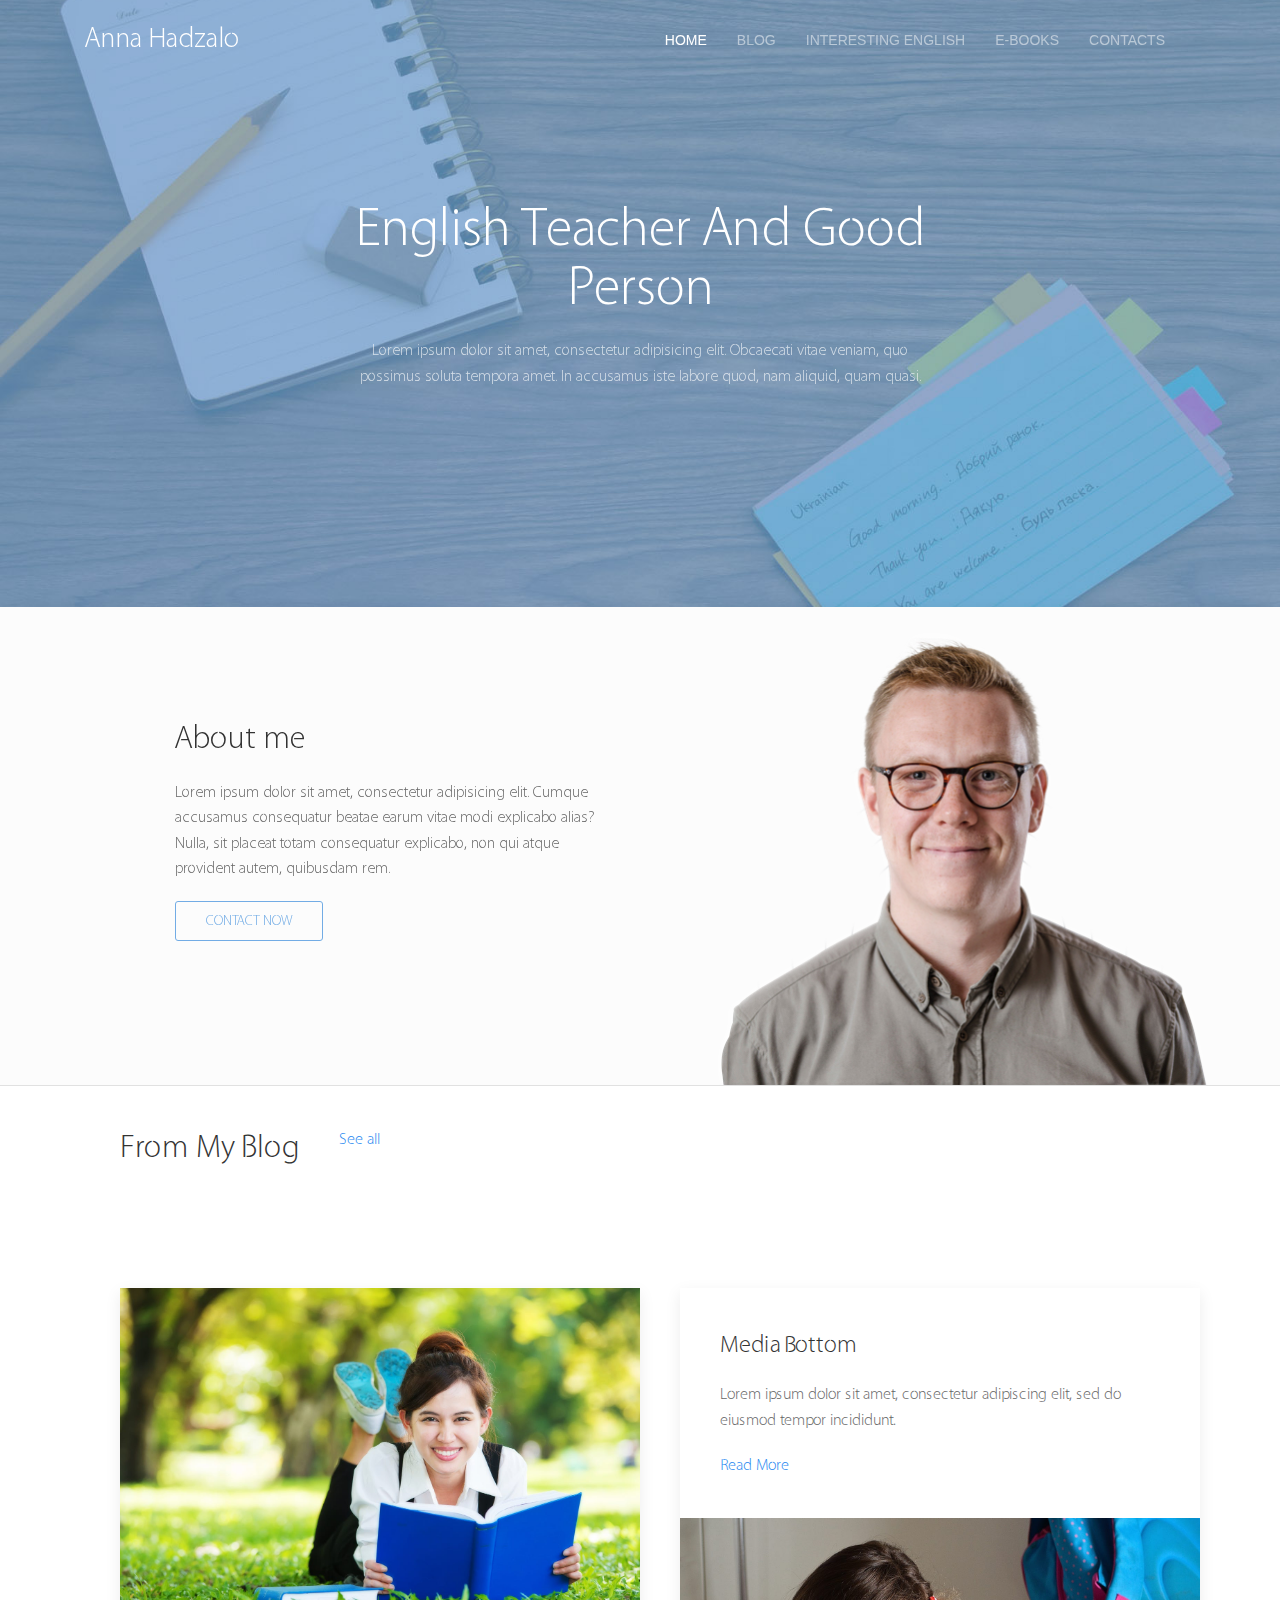
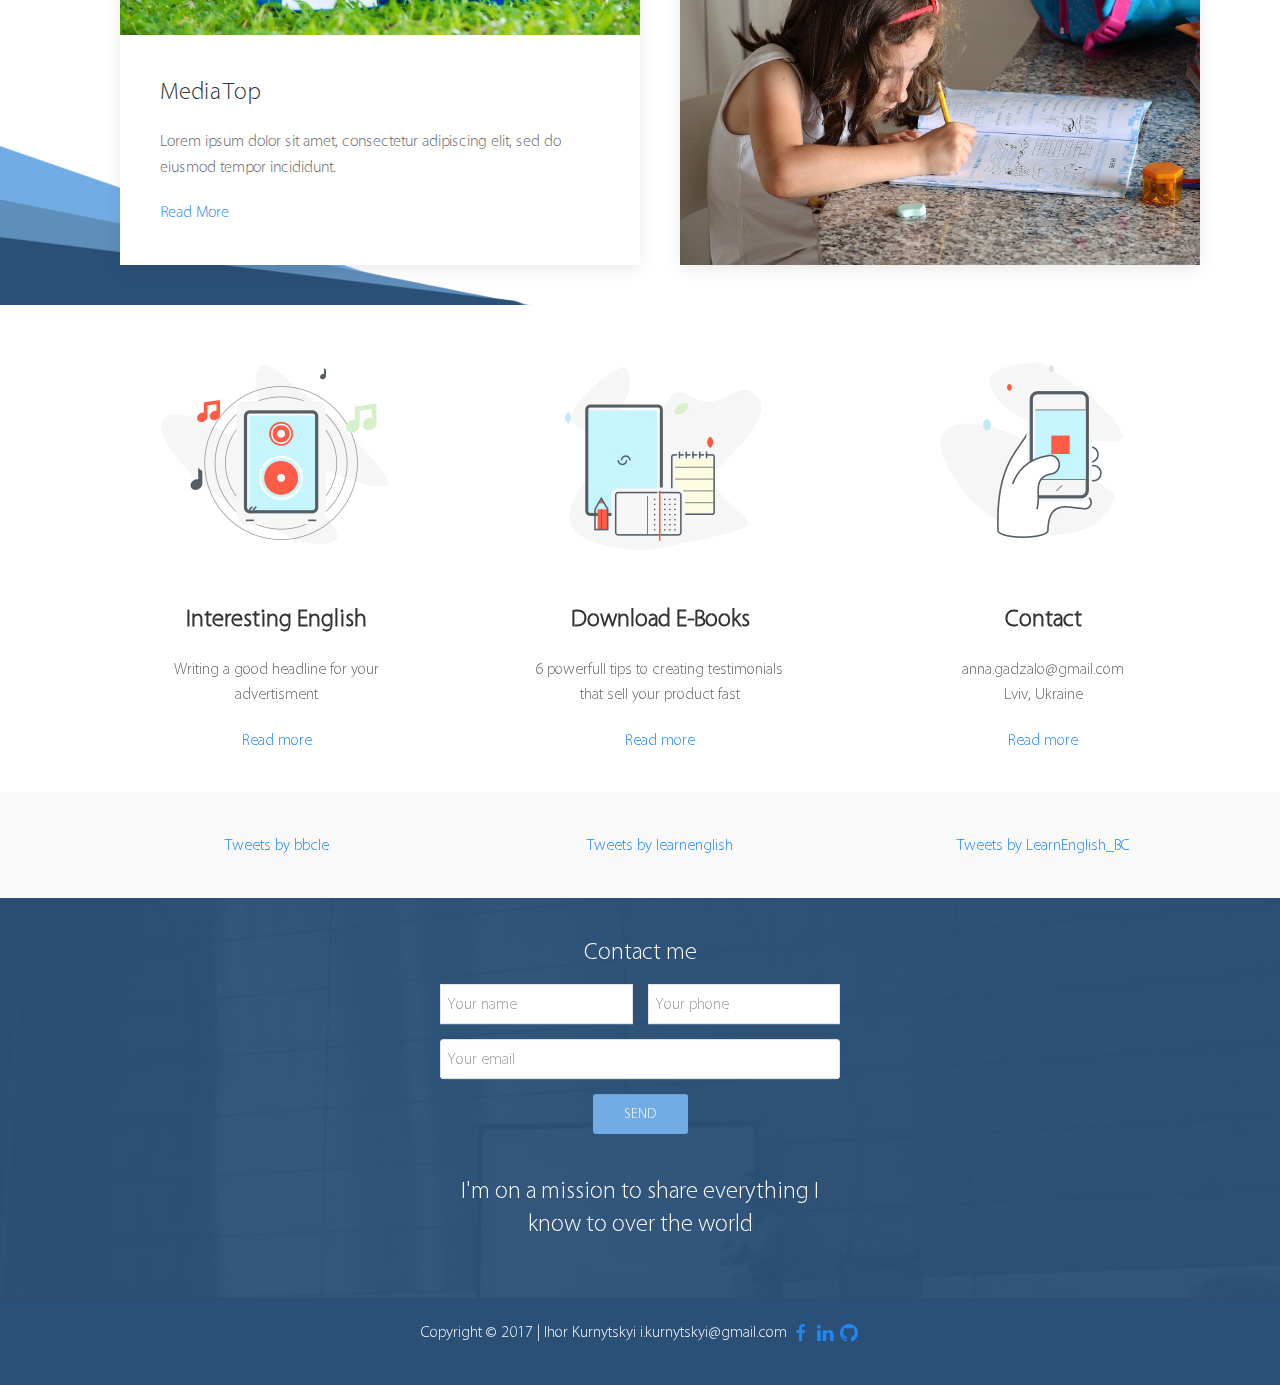
==== commit 9ce4da7e: "come on" ====
--- a/index.html
+++ b/index.html
@@ -49,7 +49,7 @@
 
                         <button class="navigation-button uk-button uk-button-default uk-position-top-right" type="button"><a href="" class="uk-icon-link" uk-icon="icon: menu"></a></button>
                         <div uk-dropdown="animation: uk-animation-slide-top-small; duration: 1000">
-                            <ul class="uk-nav uk-dropdown-nav">
+                            <ul class="uk-nav uk-dropdown-nav small-screen-nav">
                                 <li class="uk-active"><a href="index.html">Home</a></li>
                                 <li><a href="blog.html">Blog</a></li>
                                 <li><a href="Interesting_English.html">Interesting English</a></li>
@@ -62,11 +62,6 @@
                        <div class="main_text_block">
                             <h1 class="uk-heading-primary uk-text-center">English Teacher And Good Person</h1>
                             <p class="uk-text-center">Lorem ipsum dolor sit amet, consectetur adipisicing elit. Obcaecati vitae veniam, quo possimus soluta tempora amet. In accusamus iste labore quod, nam aliquid, quam quasi.</p>
-                            <!-- -->
-                            <!--<div class="head_form">-->
-                                <!--<input class="inputs uk-input uk-form-width-medium" type="text" placeholder="Your email">-->
-                                <!--<button class="buttons uk-button uk-button-primary">Signup</button>-->
-                            <!--</div>-->
                        </div>
                     </div>
 				</div>
@@ -167,7 +162,6 @@
 	
 	<!--What to do block-->
 	<div class="podcast">
-<!--	    <div class="container uk-card uk-card-body">-->
            <div class="container uk-child-width-expand@s uk-text-center" uk-grid>
                 <div>
                     <div class="uk-card uk-card-body">
@@ -194,7 +188,6 @@
                     </div>
                 </div>
            </div>
-<!--        </div>-->
 	</div>
 	<!--END What to do block-->
 	
@@ -202,21 +195,14 @@
 	<div class="twitter">
 	    <div class="container uk-child-width-expand@s uk-text-center" uk-grid>
                 <div>
-<!--                   <div class="uk-card uk-card-body">-->
-                        <!--<blockquote class="twitter-tweet"><p lang="en" dir="ltr">✍ Can you find the common mistake in this sentence? ✍<br><br>Test how well you spot mistakes: <a href="https://t.co/lcXSfwl7ZV">https://t.co/lcXSfwl7ZV</a><a href="https://twitter.com/hashtag/english?src=hash">#english</a> <a href="https://twitter.com/hashtag/quiz?src=hash">#quiz</a> <a href="https://t.co/bLTlz5B42B">pic.twitter.com/bLTlz5B42B</a></p>&mdash; BBC Learning English (@bbcle) <a href="https://twitter.com/bbcle/status/857927199827079168">April 28, 2017</a></blockquote> <script async src="//platform.twitter.com/widgets.js" charset="utf-8"></script>-->
                     <a class="twitter-timeline" data-width="350" data-height="400" data-dnt="true" data-link-color="#19CF86" href="https://twitter.com/bbcle">Tweets by bbcle</a> <script async src="//platform.twitter.com/widgets.js" charset="utf-8"></script>
-<!--                    </div>-->
-                </div>
-                <div>
-<!--                    <div class="uk-card uk-card-body">-->
+                </div>
+                <div>
                     <a class="twitter-timeline" data-width="350" data-height="400" data-dnt="true" data-link-color="#19CF86" href="https://twitter.com/learnenglish">Tweets by learnenglish</a> <script async src="//platform.twitter.com/widgets.js" charset="utf-8"></script>
-<!--                    </div>-->
-                </div>
-                <div>
-<!--                    <div class="uk-card uk-card-body">-->
-                         <!--<blockquote class="twitter-tweet"><p lang="en" dir="ltr">Do you know the answer? <a href="https://t.co/HR8mVTaIHj">pic.twitter.com/HR8mVTaIHj</a></p>&mdash; LearnEnglish (@LearnEnglish_BC) <a href="https://twitter.com/LearnEnglish_BC/status/857610566176845828">April 27, 2017</a></blockquote> <script async src="//platform.twitter.com/widgets.js" charset="utf-8"></script>-->
+
+                </div>
+                <div>
                     <a class="twitter-timeline" data-width="350" data-height="400" data-dnt="true" data-link-color="#19CF86" href="https://twitter.com/LearnEnglish_BC">Tweets by LearnEnglish_BC</a> <script async src="//platform.twitter.com/widgets.js" charset="utf-8"></script>
-<!--                    </div>-->
                 </div>
            </div>
 	</div>
@@ -225,7 +211,6 @@
 	
 	<!--Last block-->
 	<div class="last_block footer-cover uk-background-cover">
-<!--        <div class="container uk-card uk-card-body">-->
           <div class="play uk-position-top-center">
                   <div id="modal-center" uk-modal="center: true">
                     <div class="uk-modal-dialog">
@@ -234,33 +219,29 @@
                     </div>
                 </div>
             </div>
-        <!--<div class="uk-child-width-expand@s uk-grid-large container uk-card uk-card-default">-->
-            <!--<div class="uk-align-center">-->
-
-            <!--</div>-->
-        <!--</div>-->
+
+        <!--FORM to sending emails-->
            <div class="last_block_text uk-position-center uk-text-center">
-                <!--<button class="buttons uk-button uk-button-primary">Hire me</button>-->
-               <form class="form" action="https://formspree.io/i.kurnytskyi@gmail.com"
-                     method="POST">
-                   <fieldset class="uk-fieldset">
+               <form class="form uk-grid-small" action="https://formspree.io/i.kurnytskyi@gmail.com"
+                     method="POST" uk-grid>
 
                        <legend class="uk-legend">Contact me</legend>
 
-                       <div class="uk-margin">
-                           <input class="inputs1 uk-input uk-form-width-medium" type="text" placeholder="Your name" name="name">
-                           <input class="inputs1 uk-input uk-form-width-medium" type="tel" placeholder="Your phone" name="phone">
-                       </div>
-
-                       <div class="uk-margin">
-                           <input class="inputs uk-input uk-form-width-large" type="email" placeholder="Your email" name="email">
-                       </div>
-
-                       <div class="uk-margin">
+                       <div class="uk-width-1-2@s">
+                           <input class="inputs1 uk-input" type="text" placeholder="Your name" name="name">
+                       </div>
+                       <div class="uk-width-1-2@s">
+                           <input class="inputs1 uk-input" type="tel" placeholder="Your phone" name="phone">
+                       </div>
+
+                       <div class="uk-width-1-1">
+                           <input class="inputs uk-input" type="email" placeholder="Your email" name="email">
+                       </div>
+
+                       <div class="uk-width-1-1">
                            <input class="buttons uk-button uk-button-primary" type="submit" value="Send">
                        </div>
 
-                   </fieldset>
                </form>
                <h3>I'm on a mission to share everything I know to over the world</h3>
            </div>
--- a/css/main.css
+++ b/css/main.css
@@ -42,7 +42,6 @@
   position: relative;
   height: 607px; }
   .cover .color-cover {
-    background-color: rgba(94, 142, 186, 0.67);
     height: 561px;
     padding: 23px; }
     .cover .color-cover .main_text .main_text_block {
@@ -139,9 +138,6 @@
   min-height: 300px;
   padding: 50px;
   position: relative; }
-  .last_block .form .uk-fieldset div {
-    width: 204px;
-    padding-left: 75px; }
   .last_block .play {
     top: 10%;
     color: #FCFCFC; }
@@ -184,12 +180,16 @@
   display: block;
   margin: 30px; }
 
+.small-screen-nav {
+  font-size: 1.1rem; }
+
+/*BLOG PAGE*/
+.blog-page, .contacts-page, .video-page {
+  padding: 50px 0; }
+
 @media (min-width: 768px) {
   .container {
-    width: 730px; }
-  .last_block .form .uk-fieldset div {
-    width: 406px;
-    padding-left: 0px; } }
+    width: 730px; } }
 
 @media (min-width: 992px) {
   .navigation {
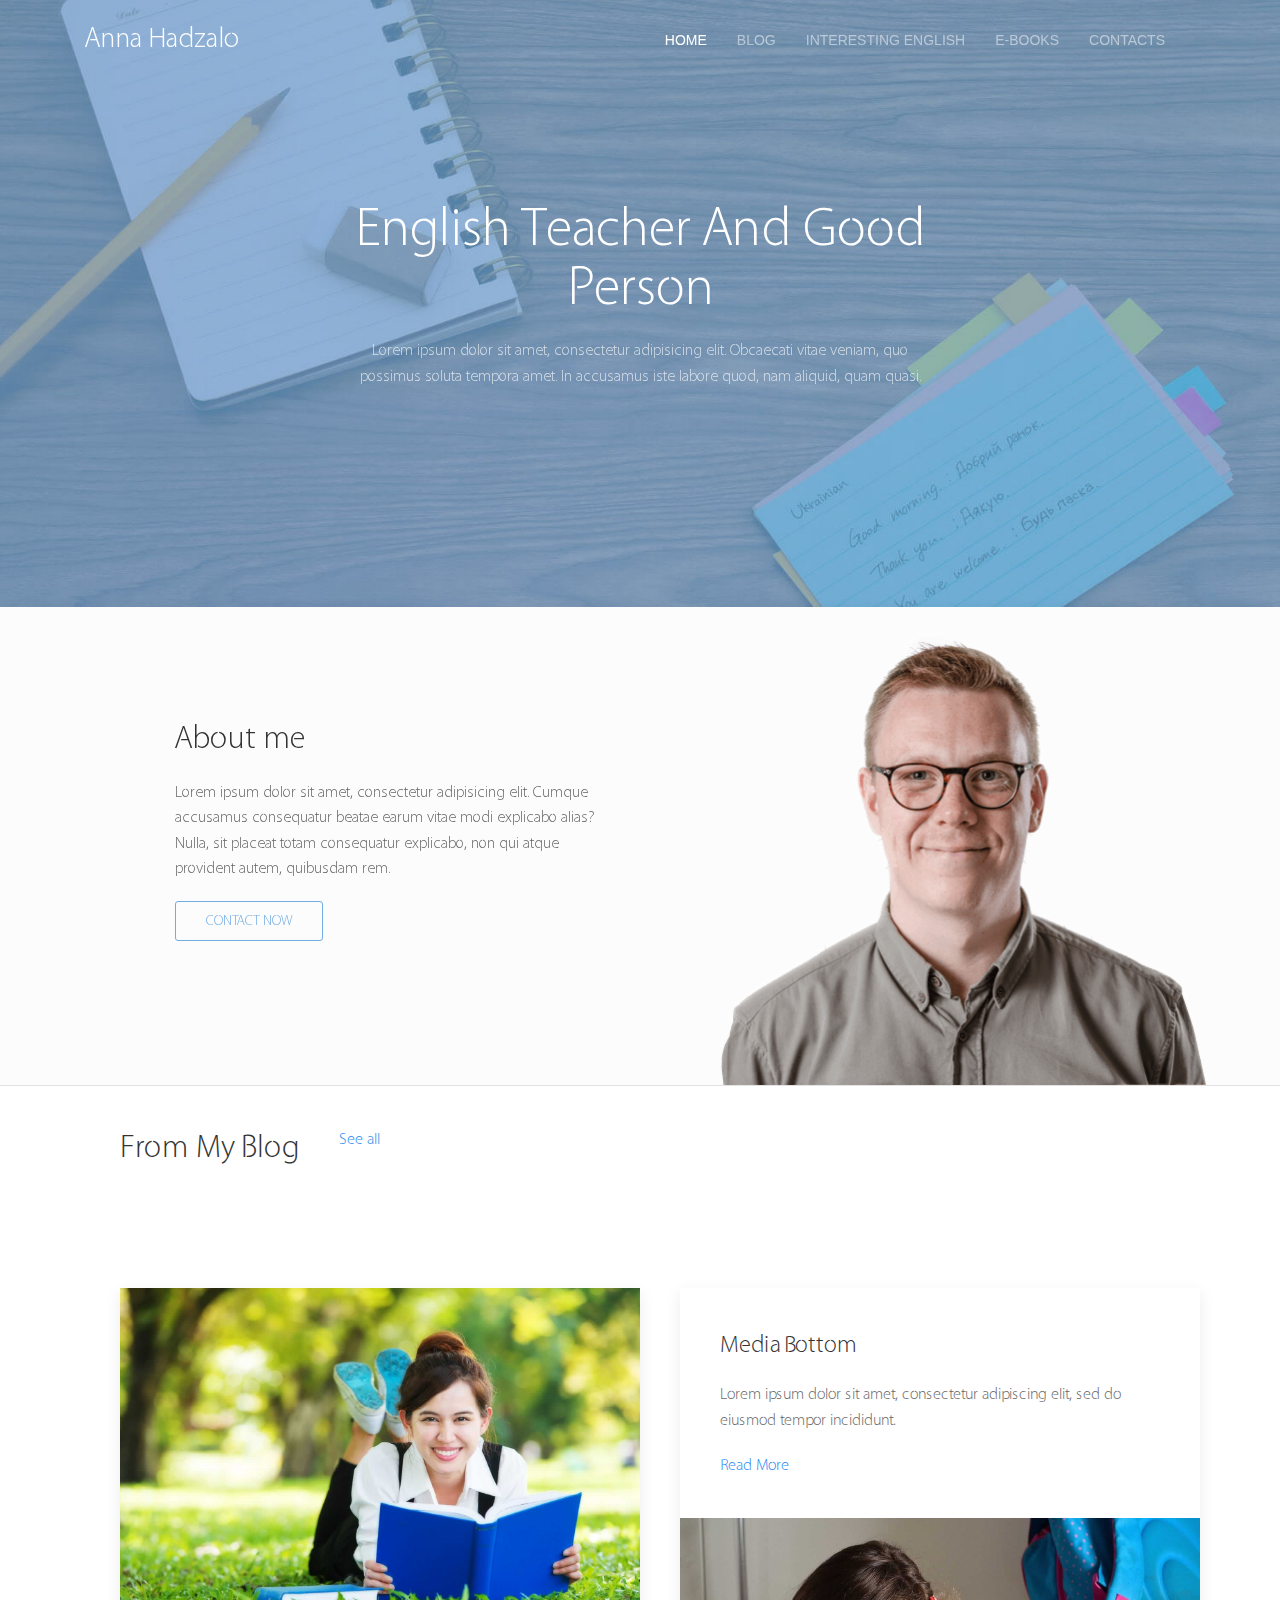
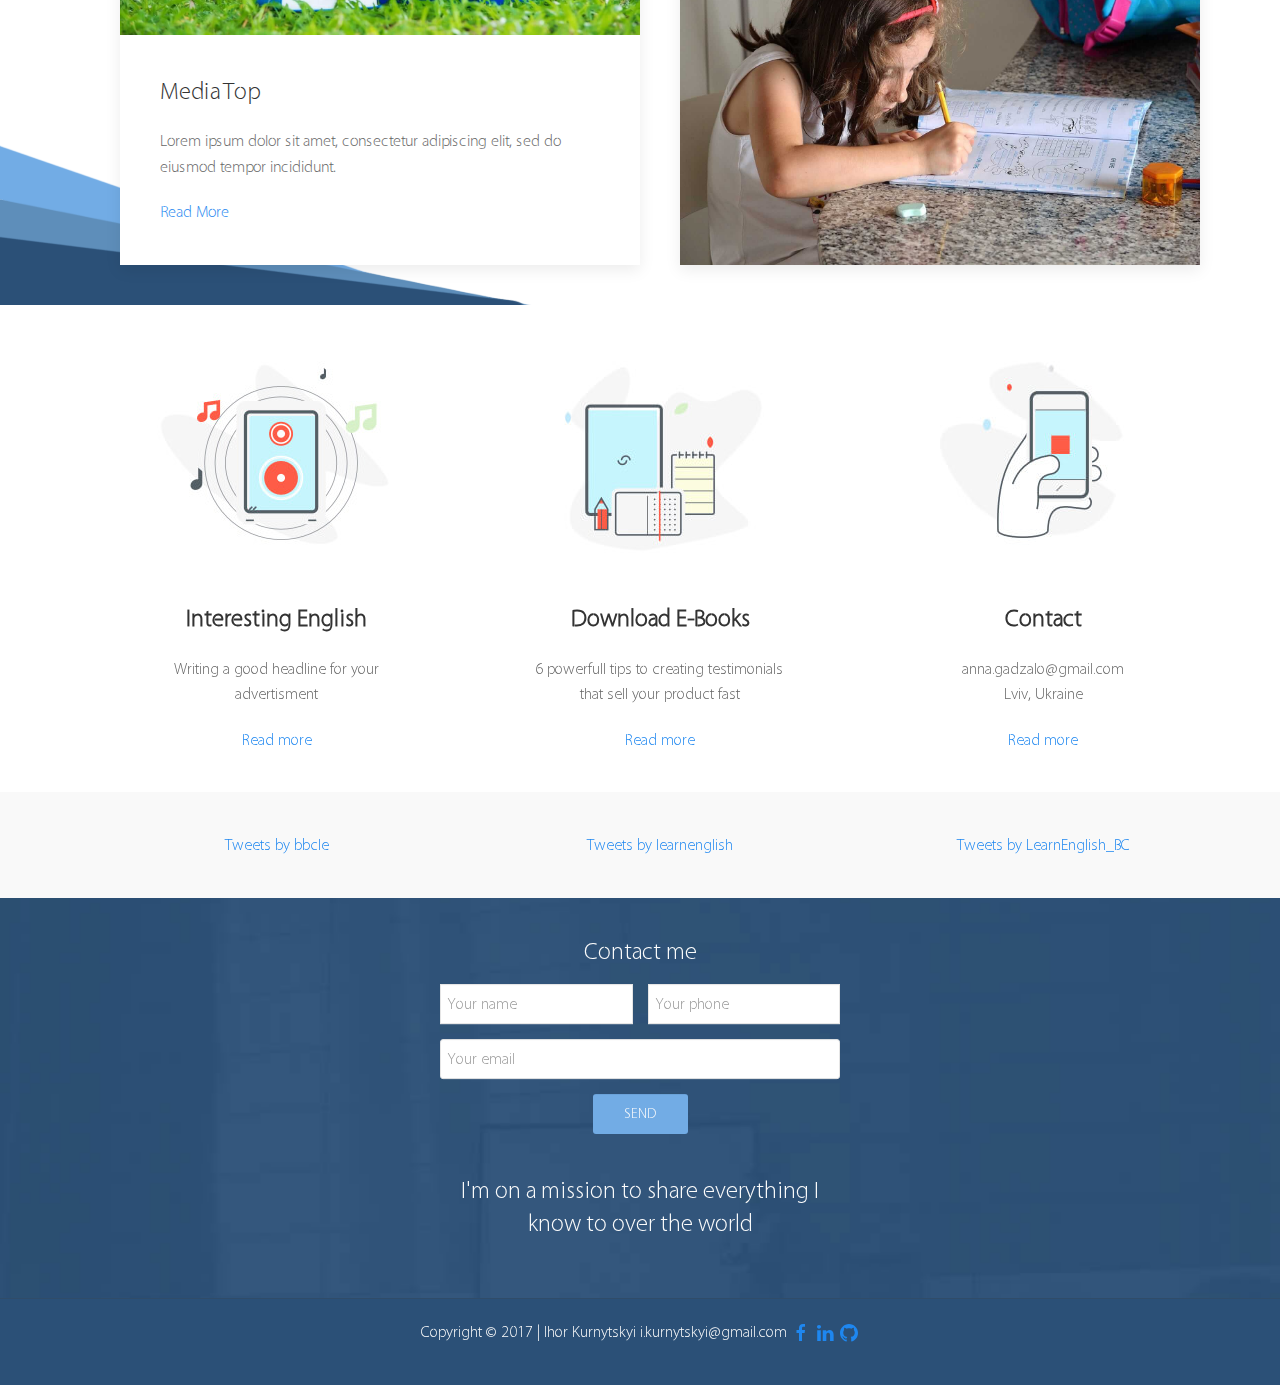
==== commit d98c85c0: "ok" ====
--- a/index.html
+++ b/index.html
@@ -9,7 +9,7 @@
 	<meta http-equiv="X-UA-Compatible" content="IE=edge">
 	<meta name="viewport" content="width=device-width, initial-scale=1, maximum-scale=1">
 	
-	<link rel="shortcut icon" href="img/favicon/favicon.ico" type="image/x-icon"> 
+	<link rel="shortcut icon" href="img/favicon/language-64.png" type="image/x-icon">
 	
 	<!-- Normalize CSS-->
 	<link rel="stylesheet" href="libs/normalize-css/normalize.css">
@@ -21,7 +21,7 @@
 	<style></style>
 	
 	<!--CSS-->
-	<link rel="stylesheet" href="css/main.css">
+	<link rel="stylesheet" href="css/main.min.css">
 
 </head>
 <body>
@@ -262,13 +262,12 @@
 	<!--END Footer-->
 
 	<!--JQuery lib-->
-	<script src="libs/jquery/dist/jquery.js"></script>
-	<!--UIKIT lib-->
-	<script src="libs/uikit-3.0.0/js/uikit.js"></script>
-	<script src="libs/uikit-3.0.0/js/uikit-icons.min.js"></script>
-
+    <script src="libs/jquery/dist/jquery.min.js"></script>
+    <!--UIKIT lib-->
+    <script src="libs/uikit-3.0.0/js/uikit.min.js"></script>
+    <script src="libs/uikit-3.0.0/js/uikit-icons.min.js"></script>
     <!-- parallax.js-->
-    <script src="libs/parallax.js/parallax.js"></script>
+    <script src="libs/parallax.js/parallax.min.js"></script>
 	<!--Main JavaScript-->
 	<script src="js/common.js"></script>
 </body>
--- a/css/main.min.css
+++ b/css/main.min.css
@@ -0,0 +1 @@
+@import "http://fonts.fontstorage.com/import/cleanvertising.css";@font-face{font-family:Cleanvertising-l;src:url(../fonts/CLEANVEL.TTF)}body,html{font-family:Cleanvertising-l,sans-serif}body{font-size:16px;min-width:320px;position:relative;line-height:1.6;overflow-x:hidden}a,body,button,div,h1,h2,h3,h4,h5,h6,html,li,p{font-family:Cleanvertising-l,sans-serif}.hidden{display:none}.inputs{border-radius:3px}.container{padding-right:15px;padding-left:15px;margin-right:auto;margin-left:auto}.cover{position:relative;height:607px}.cover .color-cover{height:561px;padding:23px}.cover .color-cover .main_text .main_text_block{max-width:600px}.cover .color-cover .main_text .main_text_block h1{font-family:Cleanvertising-l,sans-serif;font-size:54px}.cover .color-cover .main_text .head_form{position:relative;width:320px;margin-left:calc(50% - 160px)}.cover .color-cover .main_text .head_form .buttons{border-radius:3px;background-color:#72ace5;color:#fcfcfc}.cover .color-cover .main_text .head_form .buttons:hover{background-color:#86c0f9}.cover .logo{font-family:Cleanvertising-l,sans-serif;font-size:28px;margin-left:20px}.about_container{background-color:#fcfcfc;border-bottom:1px solid hsla(0,0%,50%,.21)}.about_me .about_me_text{margin-top:70px}.about_me .about_me_btn{background-color:#fcfcfc;color:#72ace5;border:1px solid #72ace5;border-radius:3px}.about_me .about_me_btn:hover{background-color:#72ace5;color:#fcfcfc;border:1px solid #72ace5;transition:.5s}.about_me .man_image_block{position:relative}.about_me .circle1{display:none;position:absolute;width:80%;height:80%;border:3px solid #2b5077;border-radius:50%;left:39px;top:128px;opacity:.4;z-index:1}.about_me .circle1 .circle2{width:75%;height:75%;border:3px solid #2b5077;border-radius:50%;margin-left:50px;margin-top:50px;opacity:.5}.about_me .circle1 .circle2 .circle3{width:70%;height:70%;border:3px solid #2b5077;border-radius:50%;margin-left:45px;margin-top:50px;opacity:.6}.about_me .man_image,.blog{position:relative;z-index:2}.blog{background-color:#fff;min-height:300px}.blog .stripes{position:absolute;bottom:0}.twitter{background-color:#f9f9f9;padding:40px 0}.last_block{background-image:url(../img/footer-image.jpg);min-height:300px;padding:50px;position:relative}.last_block .play{top:10%;color:#fcfcfc}.last_block .last_block_text{max-width:400px;color:#fcfcfc}.last_block .last_block_text h3{color:#fcfcfc}.last_block .last_block_text .buttons{border-radius:3px;background-color:#72ace5;color:#fcfcfc}.last_block .last_block_text .buttons:hover{background-color:#86c0f9}.iframe{width:100%;min-height:350px}.footer{background-color:#2b5077;border-top:1px solid rgba(67,66,66,.26);min-height:30px;color:#fcfcfc;padding:20px}.footer .container p{font-family:Cleanvertising-l,sans-serif}.footer .container p .email{margin-left:40px}.footer .container p a{margin-left:5px}.navigation{margin-right:100px;display:none}.navigation-button{display:block;margin:30px}.small-screen-nav{font-size:1.1rem}.blog-page,.contacts-page,.video-page{padding:50px 0}@media (min-width:768px){.container{width:730px}}@media (min-width:992px){.navigation{display:flex}.navigation-button{display:none}.container{width:950px}}@media (min-width:1200px){.container{width:1150px}}